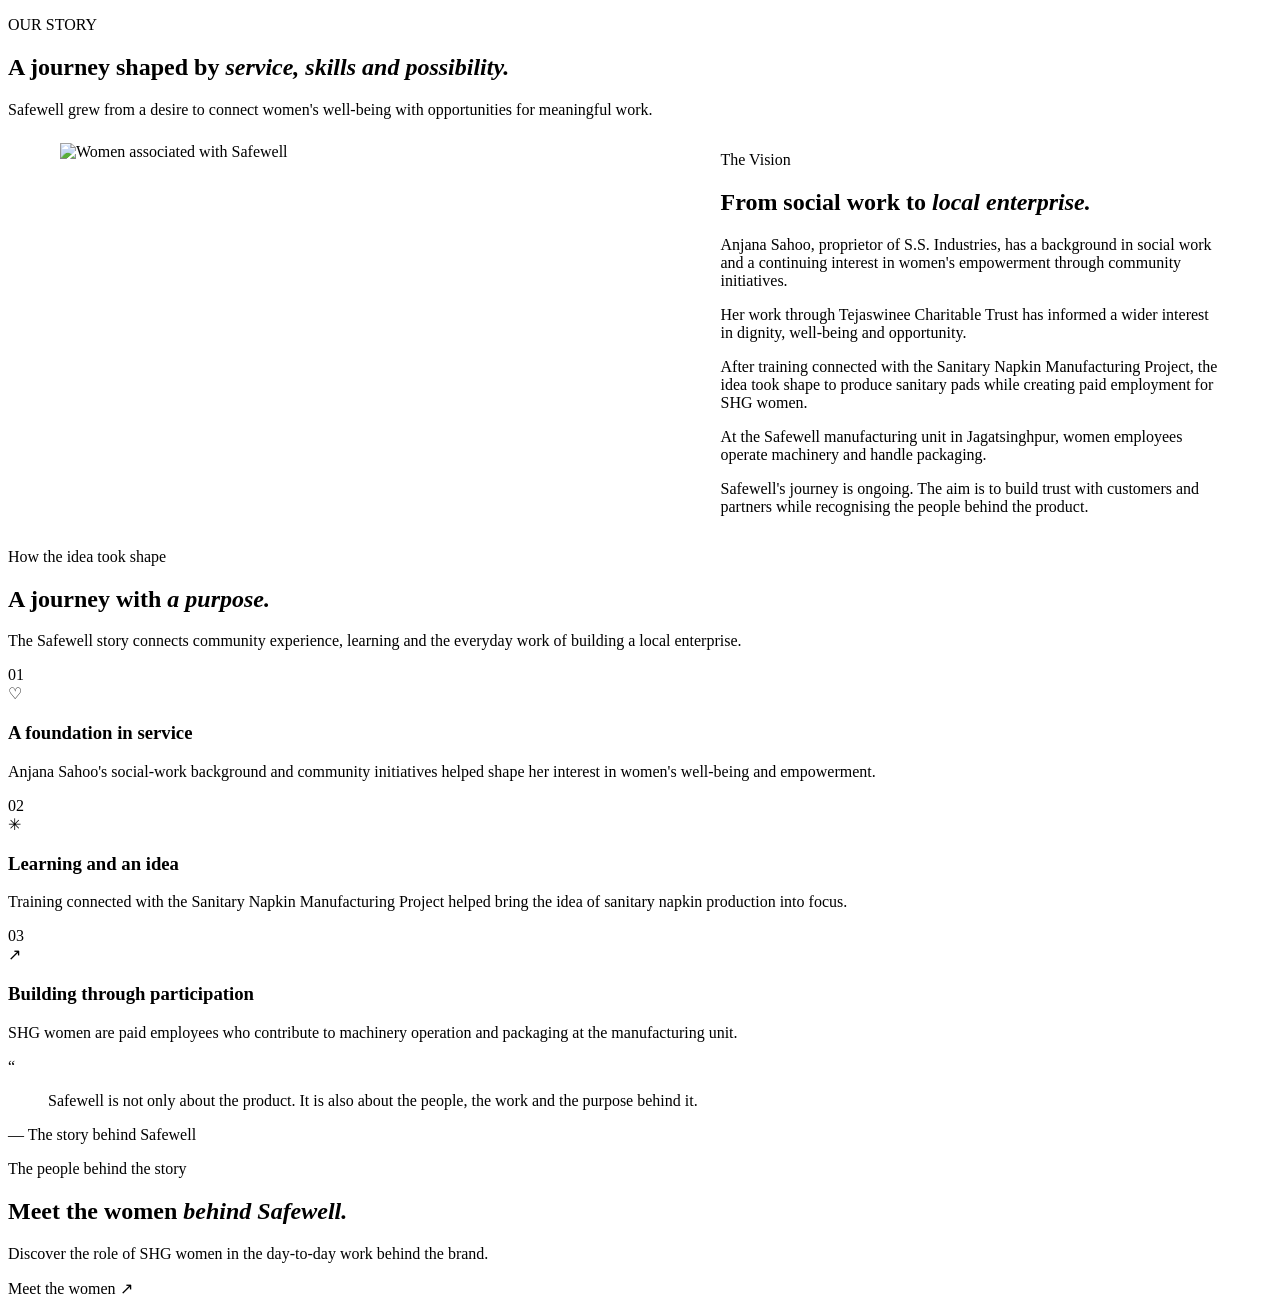
==== src/main/resources/templates/our-story.html @ e94493fa "Initial commit - Safewell website" ====
<!DOCTYPE html>
<html lang="en" xmlns:th="http://www.thymeleaf.org">

<head>
    <meta charset="UTF-8">
    <meta name="viewport" content="width=device-width, initial-scale=1">

    <meta name="description"
          content="Discover the story behind Safewell, Anjana Sahoo's vision and the women involved in its manufacturing journey in Odisha.">

    <meta name="theme-color" content="#fffcf8">

    <title>Our Story | Safewell</title>

    <link rel="preconnect" href="https://fonts.googleapis.com">
    <link rel="preconnect" href="https://fonts.gstatic.com" crossorigin>

    <link href="https://fonts.googleapis.com/css2?family=DM+Sans:wght@400;500;600;700&family=Playfair+Display:wght@500;600;700&display=swap"
          rel="stylesheet">

    <link rel="stylesheet" th:href="@{/css/style.css}">
</head>

<body>

<div th:replace="~{fragments/header :: header}"></div>

<main>

    <!-- PAGE HERO -->
    <section class="page-hero">
        <div class="container">

            <p class="eyebrow">OUR STORY</p>

            <h1>
                A journey shaped by
                <em>service, skills and possibility.</em>
            </h1>

            <p>
                Safewell grew from a desire to connect
                women's well-being with opportunities
                for meaningful work.
            </p>

        </div>
    </section>


    <!-- THE VISION -->
	<section class="section-pad">
	    <div class="container"
	         style="display:grid !important;
	                grid-template-columns:minmax(0, 1.1fr) minmax(0, 0.9fr) !important;
	                gap:50px;
	                align-items:center;
	                width:100%;
	                max-width:1160px;
	                margin:0 auto;">

	        <div style="width:100%; height:380px; overflow:hidden;">
	            <img src="/images/women-awareness.png"
	                 alt="Women associated with Safewell"
	                 style="width:100%; height:100%; object-fit:cover; display:block;">
	        </div>

	        <div style="min-width:0; width:100%;">
	            <p class="eyebrow">The Vision</p>

	            <h2>
	                From social work to
	                <em>local enterprise.</em>
	            </h2>

	            <p>
	                Anjana Sahoo, proprietor of S.S. Industries,
	                has a background in social work and a continuing
	                interest in women's empowerment through
	                community initiatives.
	            </p>

	            <p>
	                Her work through Tejaswinee Charitable Trust
	                has informed a wider interest in dignity,
	                well-being and opportunity.
	            </p>

	            <p>
	                After training connected with the Sanitary
	                Napkin Manufacturing Project, the idea took
	                shape to produce sanitary pads while creating
	                paid employment for SHG women.
	            </p>

	            <p>
	                At the Safewell manufacturing unit in
	                Jagatsinghpur, women employees operate
	                machinery and handle packaging.
	            </p>

	            <p>
	                Safewell's journey is ongoing. The aim is to
	                build trust with customers and partners while
	                recognising the people behind the product.
	            </p>
	        </div>

	    </div>
	</section>
    <!-- THE JOURNEY -->
    <section class="values-section section-pad">
        <div class="container">

            <div class="section-heading">

                <div>
                    <p class="eyebrow">How the idea took shape</p>

                    <h2>
                        A journey with
                        <em>a purpose.</em>
                    </h2>
                </div>

                <p>
                    The Safewell story connects community
                    experience, learning and the everyday
                    work of building a local enterprise.
                </p>

            </div>


            <div class="three-cards">

                <article class="feature-card">

                    <div class="card-number">01</div>
                    <div class="card-symbol">♡</div>

                    <h3>A foundation in service</h3>

                    <p>
                        Anjana Sahoo's social-work background
                        and community initiatives helped
                        shape her interest in women's
                        well-being and empowerment.
                    </p>

                </article>


                <article class="feature-card card-featured">

                    <div class="card-number">02</div>
                    <div class="card-symbol">✳</div>

                    <h3>Learning and an idea</h3>

                    <p>
                        Training connected with the
                        Sanitary Napkin Manufacturing Project
                        helped bring the idea of sanitary
                        napkin production into focus.
                    </p>

                </article>


                <article class="feature-card">

                    <div class="card-number">03</div>
                    <div class="card-symbol">↗</div>

                    <h3>Building through participation</h3>

                    <p>
                        SHG women are paid employees who
                        contribute to machinery operation
                        and packaging at the manufacturing unit.
                    </p>

                </article>

            </div>

        </div>
    </section>


    <!-- CLOSING MESSAGE -->
    <section class="quote-section">
        <div class="container">

            <span aria-hidden="true">“</span>

            <blockquote>
                Safewell is not only about the product.
                It is also about the people, the work
                and the purpose behind it.
            </blockquote>

            <p>
                — The story behind Safewell
            </p>

        </div>
    </section>


    <!-- NEXT PAGE -->
    <section class="section-pad">
        <div class="container partner-grid">

            <div>

                <p class="eyebrow">The people behind the story</p>

                <h2>
                    Meet the women
                    <em>behind Safewell.</em>
                </h2>

                <p>
                    Discover the role of SHG women in the
                    day-to-day work behind the brand.
                </p>

            </div>

            <a class="button button-primary"
               th:href="@{/women}">
                Meet the women <span>↗</span>
            </a>

        </div>
    </section>

</main>

<div th:replace="~{fragments/footer :: footer}"></div>

<script th:src="@{/js/main.js}"></script>

</body>
</html>
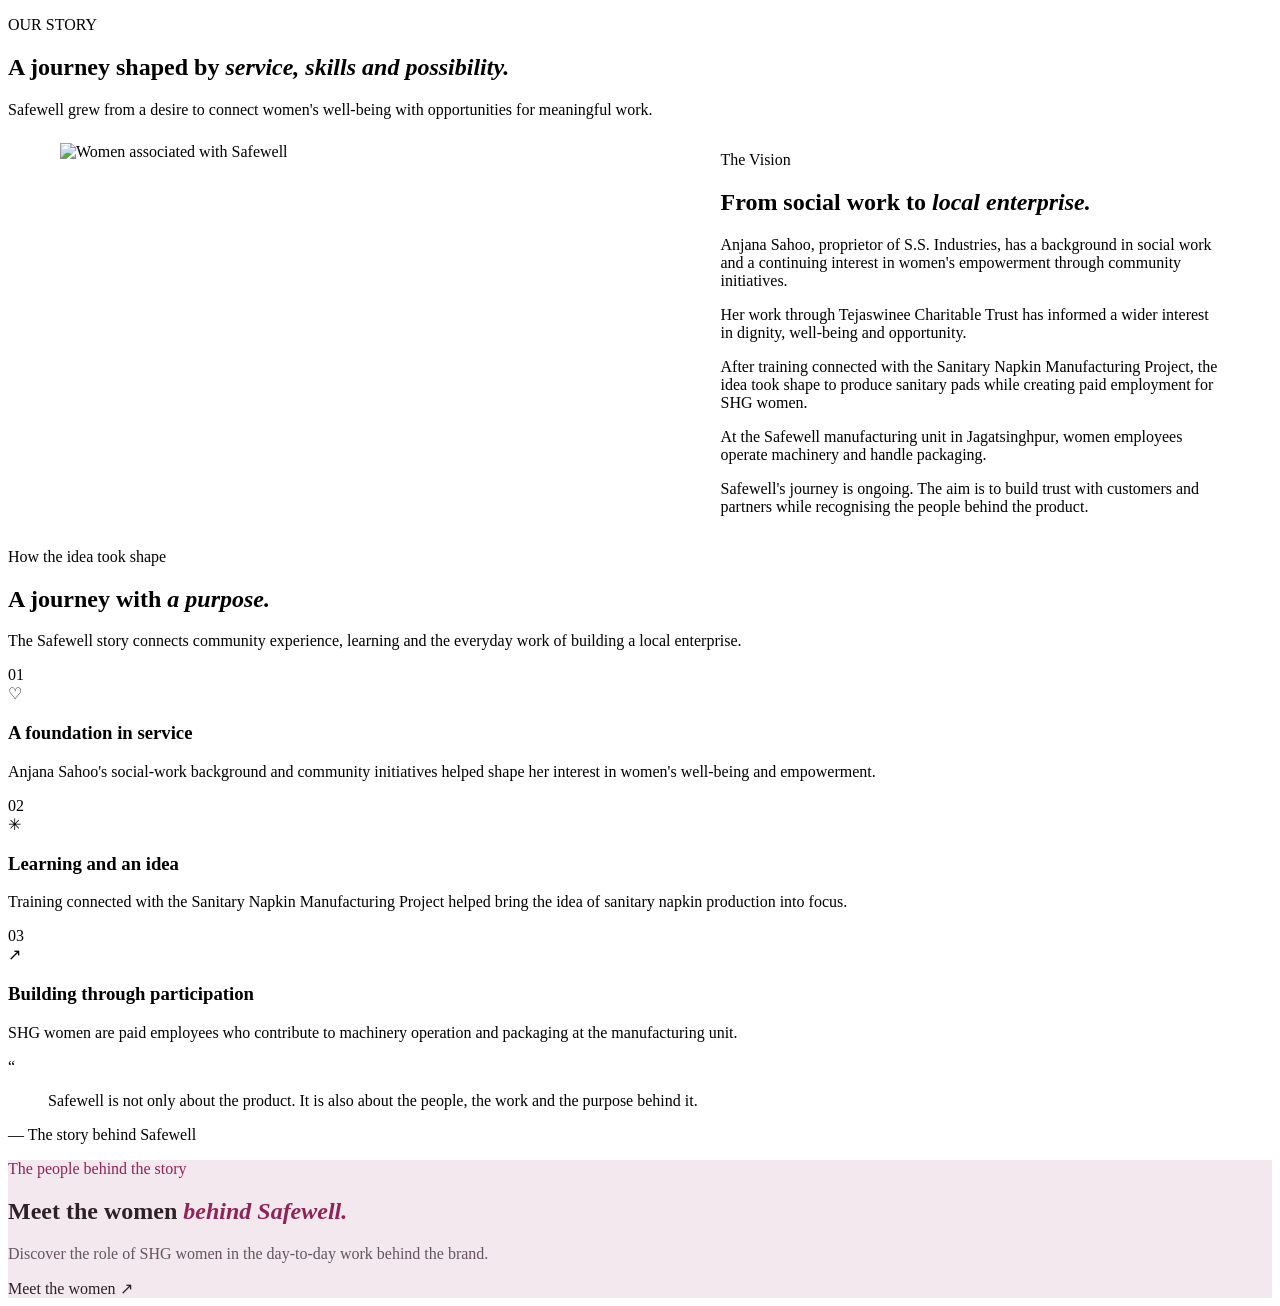
==== commit 9e6454b1: "Navigation Bar fix" ====
--- a/src/main/resources/templates/our-story.html
+++ b/src/main/resources/templates/our-story.html
@@ -210,33 +210,41 @@
     </section>
 
 
-    <!-- NEXT PAGE -->
-    <section class="section-pad">
-        <div class="container partner-grid">
-
-            <div>
-
-                <p class="eyebrow">The people behind the story</p>
-
-                <h2>
-                    Meet the women
-                    <em>behind Safewell.</em>
-                </h2>
-
-                <p>
-                    Discover the role of SHG women in the
-                    day-to-day work behind the brand.
-                </p>
-
-            </div>
-
-            <a class="button button-primary"
-               th:href="@{/women}">
-                Meet the women <span>↗</span>
-            </a>
-
-        </div>
-    </section>
+	<section class="section-pad story-next-section"
+	         style="background: #f2e8ed; color: #2f2028;">
+
+	    <div class="container partner-grid"
+	         style="color: #2f2028;">
+
+	        <div>
+
+	            <p class="eyebrow"
+	               style="color: #8e2458;">
+	                The people behind the story
+	            </p>
+
+	            <h2 style="color: #2f2028;">
+	                Meet the women
+	                <em style="color: #8e2458;">
+	                    behind Safewell.
+	                </em>
+	            </h2>
+
+	            <p style="color: #66545e;">
+	                Discover the role of SHG women in the
+	                day-to-day work behind the brand.
+	            </p>
+
+	        </div>
+
+	        <a class="button button-primary"
+	           th:href="@{/women}">
+	            Meet the women <span>↗</span>
+	        </a>
+
+	    </div>
+
+	</section>
 
 </main>
 
